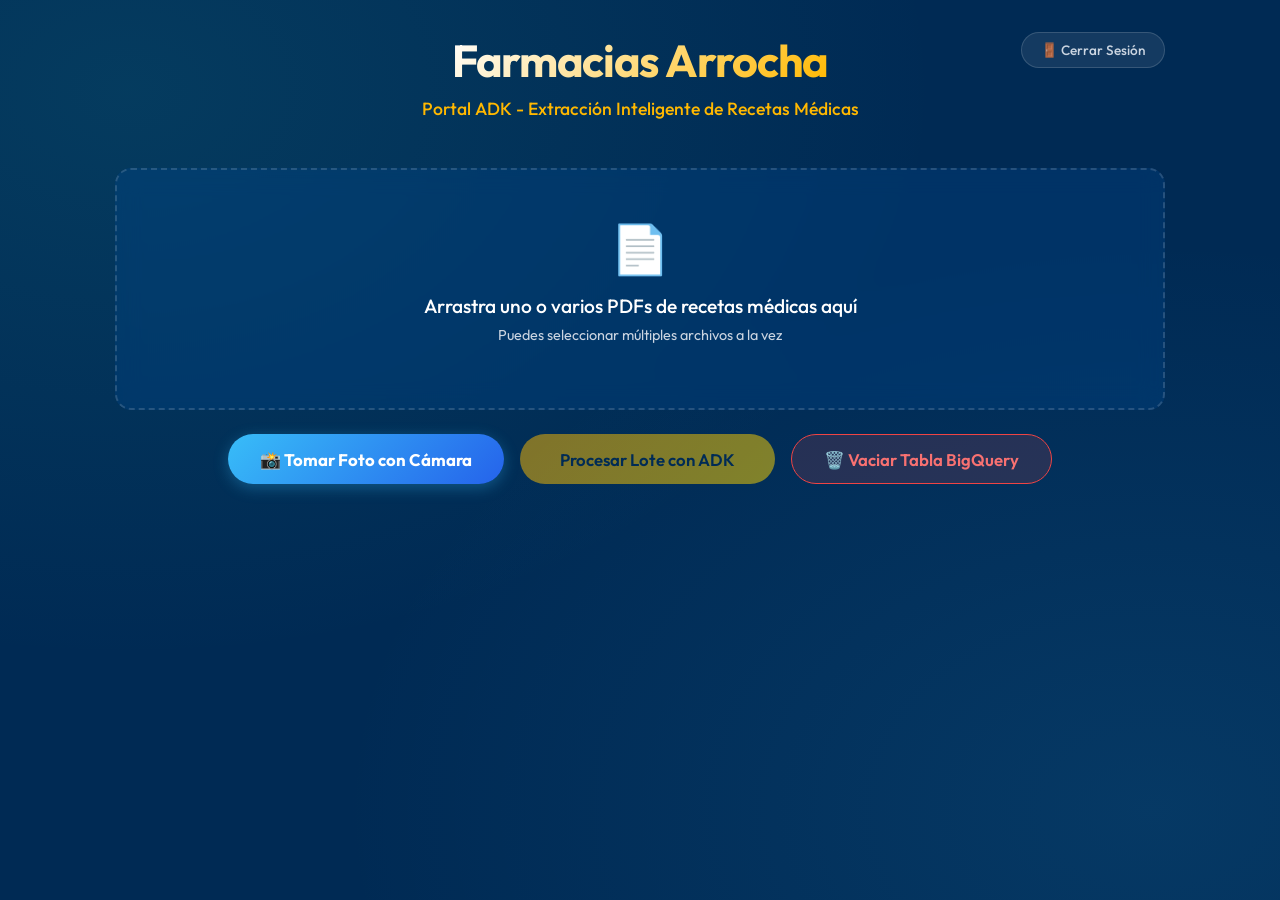
==== RecetaMedica_Generico/templates/dashboard.html @ 06818620 "Agregar configuración de proyecto y actualizar readme" ====
<!DOCTYPE html>
<html lang="es">
<head>
    <meta charset="UTF-8">
    <meta name="viewport" content="width=device-width, initial-scale=1.0">
    <title>ADK Portal - Extracción Inteligente por Lotes</title>
    <!-- Google Fonts -->
    <link rel="preconnect" href="https://fonts.googleapis.com">
    <link rel="preconnect" href="https://fonts.gstatic.com" crossorigin>
    <link href="https://fonts.googleapis.com/css2?family=Outfit:wght@300;400;500;600;700&display=swap" rel="stylesheet">
    <style>
        :root {
            --bg: #002a54;
            --surface: rgba(0, 75, 147, 0.3);
            --surface-card: rgba(0, 75, 147, 0.45);
            --border: rgba(255, 255, 255, 0.15);
            --border-hover: rgba(255, 184, 0, 0.6);
            --text-main: #ffffff;
            --text-muted: #cbd5e1;
            --primary: #ffb800;
            --primary-glow: rgba(255, 184, 0, 0.35);
            --accent: #38bdf8;
            --success: #34d399;
            --radius: 16px;
            --transition: all 0.3s cubic-bezier(0.4, 0, 0.2, 1);
        }

        * {
            box-sizing: border-box;
            margin: 0;
            padding: 0;
            font-family: 'Outfit', sans-serif;
        }

        body {
            background-color: var(--bg);
            color: var(--text-main);
            min-height: 100vh;
            display: flex;
            flex-direction: column;
            align-items: center;
            padding: 2rem 1rem;
            overflow-x: hidden;
            background-image: 
                radial-gradient(at 10% 10%, rgba(45, 212, 191, 0.1) 0px, transparent 50%),
                radial-gradient(at 90% 90%, rgba(56, 189, 248, 0.1) 0px, transparent 50%);
            background-attachment: fixed;
        }

        .container {
            width: 100%;
            max-width: 1050px;
            display: flex;
            flex-direction: column;
            gap: 2rem;
        }

        header {
            text-align: center;
            margin-bottom: 1rem;
        }

        h1 {
            font-size: 2.8rem;
            font-weight: 700;
            background: linear-gradient(135deg, #ffffff 0%, #ffb800 100%);
            -webkit-background-clip: text;
            -webkit-text-fill-color: transparent;
            margin-bottom: 0.5rem;
            letter-spacing: -0.03em;
        }

        .subtitle {
            color: var(--text-muted);
            font-size: 1.1rem;
            font-weight: 300;
        }

        /* Glassmorphism Upload Area */
        .upload-panel {
            background: var(--surface);
            backdrop-filter: blur(12px);
            -webkit-backdrop-filter: blur(12px);
            border: 2px dashed var(--border);
            border-radius: var(--radius);
            padding: 3rem 2rem;
            text-align: center;
            cursor: pointer;
            transition: var(--transition);
            position: relative;
            overflow: hidden;
            width: 100%;
        }

        .upload-panel:hover, .upload-panel.dragover {
            border-color: var(--primary);
            background: rgba(20, 29, 49, 0.85);
            box-shadow: 0 0 25px var(--primary-glow);
            transform: translateY(-2px);
        }

        .upload-icon {
            font-size: 3rem;
            margin-bottom: 1rem;
            display: inline-block;
            transition: var(--transition);
        }

        .upload-panel:hover .upload-icon {
            transform: scale(1.1);
        }

        .file-input {
            position: absolute;
            top: 0;
            left: 0;
            width: 100%;
            height: 100%;
            opacity: 0;
            cursor: pointer;
        }

        .file-list {
            margin-top: 1rem;
            font-weight: 500;
            color: var(--primary);
            display: flex;
            flex-direction: column;
            gap: 0.3rem;
            font-size: 0.95rem;
        }

        .btn-main {
            background: linear-gradient(135deg, var(--primary) 0%, #ffd700 100%);
            color: #002a54;
            border: none;
            padding: 0.85rem 2.5rem;
            font-size: 1.05rem;
            font-weight: 600;
            border-radius: 100px;
            cursor: pointer;
            transition: var(--transition);
            box-shadow: 0 4px 15px var(--primary-glow);
            margin-top: 1.5rem;
            display: inline-flex;
            align-items: center;
            gap: 0.5rem;
        }

        .btn-main:hover {
            transform: translateY(-2px);
            box-shadow: 0 6px 20px rgba(45, 212, 191, 0.4);
            filter: brightness(1.05);
        }

        .btn-main:disabled {
            opacity: 0.5;
            cursor: not-allowed;
            transform: none;
            box-shadow: none;
        }

        .btn-camera {
            background: linear-gradient(135deg, #38bdf8 0%, #2563eb 100%);
            color: #ffffff;
            border: none;
            padding: 0.85rem clamp(1.2rem, 3vw, 2rem);
            font-size: clamp(0.95rem, 3vw, 1.05rem);
            font-weight: 700;
            border-radius: 100px;
            cursor: pointer;
            transition: var(--transition);
            box-shadow: 0 4px 15px rgba(56, 189, 248, 0.3);
            display: inline-flex;
            align-items: center;
            gap: 0.5rem;
        }
        .btn-camera:hover { transform: translateY(-2px); filter: brightness(1.1); box-shadow: 0 6px 20px rgba(56, 189, 248, 0.5); }

        .btn-clear {
            background: rgba(239, 68, 68, 0.15);
            color: #f87171;
            border: 1px solid #ef4444;
            padding: 0.85rem 2rem;
            font-size: 1.05rem;
            font-weight: 600;
            border-radius: 100px;
            cursor: pointer;
            transition: var(--transition);
            display: inline-flex;
            align-items: center;
            gap: 0.5rem;
        }
        .btn-clear:hover {
            background: #ef4444;
            color: #ffffff;
            box-shadow: 0 4px 15px rgba(239, 68, 68, 0.4);
            transform: translateY(-2px);
        }

        .logout-btn {
            background: rgba(255, 255, 255, 0.08);
            border: 1px solid var(--border);
            color: var(--text-muted);
            padding: 0.5rem 1.2rem;
            border-radius: 100px;
            cursor: pointer;
            font-size: 0.85rem;
            font-weight: 500;
            transition: var(--transition);
        }

        .logout-btn:hover {
            background: rgba(239, 68, 68, 0.15);
            color: #f87171;
            border-color: #ef4444;
        }

        /* Spinner and Status */
        .loader-wrapper {
            display: none;
            flex-direction: column;
            align-items: center;
            gap: 1rem;
            margin: 2.5rem 0;
        }

        .spinner {
            width: 50px;
            height: 50px;
            border: 3px solid var(--border);
            border-top-color: var(--primary);
            border-radius: 50%;
            animation: spin 1s linear infinite;
            box-shadow: 0 0 15px var(--primary-glow);
        }

        @keyframes spin {
            to { transform: rotate(360deg); }
        }

        .status-text {
            color: var(--accent);
            font-weight: 500;
            font-size: 1.1rem;
            animation: pulse 2s cubic-bezier(0.4, 0, 0.6, 1) infinite;
        }

        @keyframes pulse {
            0%, 100% { opacity: 1; }
            50% { opacity: 0.5; }
        }

        /* Results Layout */
        .results-container {
            display: flex;
            flex-direction: column;
            gap: 2rem;
            width: 100%;
        }

        .results-header {
            font-size: 1.4rem;
            font-weight: 600;
            color: var(--primary);
            border-bottom: 1px solid var(--border);
            padding-bottom: 0.8rem;
            display: flex;
            align-items: center;
            justify-content: space-between;
        }

        .recipe-card {
            background: rgba(20, 28, 48, 0.6);
            border: 1px solid var(--border);
            border-radius: var(--radius);
            padding: 1.5rem;
            display: flex;
            flex-direction: column;
            gap: 1.25rem;
            animation: fadeIn 0.5s ease-out forwards;
            box-shadow: 0 8px 25px rgba(0,0,0,0.15);
        }

        @keyframes fadeIn {
            from { opacity: 0; transform: translateY(15px); }
            to { opacity: 1; transform: translateY(0); }
        }

        .recipe-card-header {
            display: flex;
            justify-content: space-between;
            align-items: center;
            font-size: 1.1rem;
            font-weight: 600;
            color: var(--accent);
            border-bottom: 1px solid rgba(255,255,255,0.04);
            padding-bottom: 0.75rem;
        }

        .grid-info {
            display: grid;
            grid-template-columns: repeat(auto-fit, minmax(200px, 1fr));
            gap: 1rem;
        }

        .info-card {
            background: var(--surface-card);
            border: 1px solid rgba(255,255,255,0.03);
            border-radius: 10px;
            padding: 1rem;
        }

        .info-label {
            font-size: 0.75rem;
            color: var(--text-muted);
            text-transform: uppercase;
            letter-spacing: 0.05em;
            margin-bottom: 0.3rem;
            font-weight: 500;
        }

        .info-value {
            font-size: 1.1rem;
            font-weight: 600;
            color: var(--text-main);
        }

        /* Table Styling */
        .table-container {
            border: 1px solid rgba(255,255,255,0.05);
            border-radius: 12px;
            overflow-x: auto;
            background: rgba(13, 18, 30, 0.5);
            width: 100%;
        }

        .table-title {
            background: rgba(255,255,255,0.02);
            padding: 0.75rem 1.25rem;
            font-size: 0.85rem;
            font-weight: 600;
            color: var(--text-muted);
            border-bottom: 1px solid rgba(255,255,255,0.04);
        }

        .badge-bq {
            background: rgba(52, 211, 153, 0.15);
            color: var(--success);
            border: 1px solid rgba(52, 211, 153, 0.3);
            padding: 0.25rem 0.75rem;
            border-radius: 100px;
            font-size: 0.75rem;
            font-weight: 600;
        }

        .badge-err {
            background: rgba(239, 68, 68, 0.15);
            color: #f87171;
            border: 1px solid rgba(239, 68, 68, 0.3);
            padding: 0.25rem 0.75rem;
            border-radius: 100px;
            font-size: 0.75rem;
            font-weight: 600;
        }

        table {
            width: 100%;
            border-collapse: collapse;
            text-align: left;
        }

        th {
            padding: 0.75rem 1.25rem;
            color: var(--text-muted);
            font-size: 0.8rem;
            font-weight: 500;
            text-transform: uppercase;
            letter-spacing: 0.05em;
            border-bottom: 1px solid rgba(255,255,255,0.04);
            background: rgba(0,0,0,0.15);
        }

        td {
            padding: 0.85rem 1.25rem;
            border-bottom: 1px solid rgba(255,255,255,0.02);
            color: var(--text-main);
            font-size: 0.9rem;
        }

        tr:last-child td {
            border-bottom: none;
        }

        .bq-log {
            font-size: 0.85rem;
            color: var(--success);
            background: rgba(52, 211, 153, 0.05);
            padding: 0.75rem 1rem;
            border-radius: 8px;
            border-left: 3px solid var(--success);
        }

        .bq-log-err {
            font-size: 0.85rem;
            color: #f87171;
            background: rgba(239, 68, 68, 0.05);
            padding: 0.75rem 1rem;
            border-radius: 8px;
            border-left: 3px solid #ef4444;
        }
    </style>
</head>
<body>

<div class="container">
    <header style="position: relative; display: flex; flex-direction: column; align-items: center;">
        <button id="logoutBtn" class="logout-btn" style="position: absolute; top: 0; right: 0; display: inline-flex; align-items: center; gap: 0.4rem;">🚪 Cerrar Sesión</button>
        <h1>Farmacias Arrocha</h1>
        <p class="subtitle" style="color: var(--primary); font-weight: 500;">Portal ADK - Extracción Inteligente de Recetas Médicas</p>
    </header>

    <main style="display: flex; flex-direction: column; align-items: center; width: 100%;">
        <!-- Área de Carga Múltiple -->
        <div class="upload-panel" id="dropZone">
            <input type="file" id="fileInput" class="file-input" accept=".pdf" multiple>
            <span class="upload-icon">📄</span>
            <p style="font-size: 1.2rem; font-weight: 500; margin-bottom: 0.5rem;">Arrastra uno o varios PDFs de recetas médicas aquí</p>
            <p style="color: var(--text-muted); font-size: 0.9rem;">Puedes seleccionar múltiples archivos a la vez</p>
            <div class="file-list" id="fileListDisplay"></div>
        </div>
        
        <div style="display: flex; gap: 1rem; margin-top: 1.5rem; flex-wrap: wrap; justify-content: center; width: 100%;">
            <button class="btn-camera" id="btnCamera" style="margin-top: 0;">📸 Tomar Foto con Cámara</button>
            <button class="btn-main" id="uploadBtn" style="margin-top: 0;" disabled>Procesar Lote con ADK</button>
            <button class="btn-clear" id="clearTableBtn" style="margin-top: 0;">🗑️ Vaciar Tabla BigQuery</button>
        </div>
        <input type="file" id="cameraInput" accept="image/*" capture="environment" style="display: none;">

        <!-- Animación de Carga -->
        <div class="loader-wrapper" id="loader">
            <div class="spinner"></div>
            <div class="status-text" id="statusText">Procesando lote de recetas con Gemini e insertando en BigQuery...</div>
        </div>

        <!-- Visualización Dinámica de Resultados -->
        <div class="results-container" id="resultsContainer" style="display: none;">
            <div class="results-header">
                <span id="resultsTitle">Resultados del Procesamiento</span>
                <span style="font-size: 0.9rem; color: var(--text-muted);" id="resultsSummary"></span>
            </div>
            <div id="recipesCardsArea" style="display: flex; flex-direction: column; gap: 1.5rem;"></div>
        </div>
    </main>
</div>

<script>
    const dropZone = document.getElementById('dropZone');
    const fileInput = document.getElementById('fileInput');
    const fileListDisplay = document.getElementById('fileListDisplay');
    const uploadBtn = document.getElementById('uploadBtn');
    const loader = document.getElementById('loader');
    const resultsContainer = document.getElementById('resultsContainer');
    const recipesCardsArea = document.getElementById('recipesCardsArea');
    const resultsTitle = document.getElementById('resultsTitle');
    const resultsSummary = document.getElementById('resultsSummary');

    // Evitar comportamiento por defecto en toda la ventana
    ['dragenter', 'dragover', 'dragleave', 'drop'].forEach(eventName => {
        dropZone.addEventListener(eventName, preventDefaults, false);
    });

    function preventDefaults(e) {
        e.preventDefault();
        e.stopPropagation();
    }

    ['dragenter', 'dragover'].forEach(eventName => {
        dropZone.addEventListener(eventName, () => dropZone.classList.add('dragover'), false);
    });

    ['dragleave', 'drop'].forEach(eventName => {
        dropZone.addEventListener(eventName, () => dropZone.classList.remove('dragover'), false);
    });

    dropZone.addEventListener('drop', handleDrop, false);
    fileInput.addEventListener('change', handleFiles, false);

    const btnCamera = document.getElementById('btnCamera');
    const cameraInput = document.getElementById('cameraInput');
    btnCamera.addEventListener('click', (e) => {
        e.stopPropagation();
        cameraInput.click();
    });
    cameraInput.addEventListener('change', () => {
        if (cameraInput.files.length) {
            selectedFiles.push(cameraInput.files[0]);
            actualizarVistaArchivos();
        }
    });

    let selectedFiles = [];

    function handleDrop(e) {
        const dt = e.dataTransfer;
        if (dt.files.length) {
            const newFiles = Array.from(dt.files);
            selectedFiles = [...selectedFiles, ...newFiles];
            actualizarVistaArchivos();
        }
    }

    function handleFiles() {
        const newFiles = Array.from(fileInput.files);
        selectedFiles = [...selectedFiles, ...newFiles];
        actualizarVistaArchivos();
    }

    function actualizarVistaArchivos() {
        fileListDisplay.innerHTML = '';
        
        if (selectedFiles.length) {
            const countText = document.createElement('div');
            countText.style.color = 'var(--text-main)';
            countText.style.fontWeight = '600';
            countText.style.marginBottom = '0.5rem';
            countText.textContent = `📁 ${selectedFiles.length} archivo(s) listo(s) para extraer:`;
            fileListDisplay.appendChild(countText);

            // Listar hasta 5 nombres y un resumen si hay más
            selectedFiles.slice(0, 5).forEach(file => {
                const item = document.createElement('div');
                item.style.color = 'var(--primary)';
                item.textContent = `• ${file.name}`;
                fileListDisplay.appendChild(item);
            });

            if (selectedFiles.length > 5) {
                const extra = document.createElement('div');
                extra.style.color = 'var(--text-muted)';
                extra.textContent = `...y ${selectedFiles.length - 5} archivo(s) más.`;
                fileListDisplay.appendChild(extra);
            }

            uploadBtn.disabled = false;
            uploadBtn.textContent = `Procesar ${selectedFiles.length} Receta(s) con ADK`;
        } else {
            uploadBtn.disabled = true;
            uploadBtn.textContent = 'Procesar Lote con ADK';
        }
    }

    uploadBtn.addEventListener('click', async () => {
        if (!selectedFiles.length) return;

        // Resetear vista
        resultsContainer.style.display = 'none';
        recipesCardsArea.innerHTML = '';
        loader.style.display = 'flex';
        uploadBtn.disabled = true;
        dropZone.style.pointerEvents = 'none';
        dropZone.style.opacity = '0.5';

        const formData = new FormData();
        selectedFiles.forEach(file => {
            formData.append('archivos', file);
        });

        try {
            const response = await fetch('/api/procesar_lote', {
                method: 'POST',
                body: formData
            });

            const data = await response.json();

            if (response.ok) {
                renderBatchResults(data);
            } else {
                alert(`Error en el servidor: ${data.message || 'Fallo general'}`);
            }
        } catch (error) {
            alert(`Error de red: ${error.message}`);
        } finally {
            loader.style.display = 'none';
            uploadBtn.disabled = false;
            dropZone.style.pointerEvents = 'auto';
            dropZone.style.opacity = '1';
        }
    });

    const clearTableBtn = document.getElementById('clearTableBtn');
    clearTableBtn.addEventListener('click', async () => {
        if (!confirm('⚠️ ¿Estás absolutamente seguro de vaciar todos los registros de prescripciones de prueba en BigQuery?')) return;
        
        clearTableBtn.disabled = true;
        const originalText = clearTableBtn.innerHTML;
        clearTableBtn.innerHTML = '⏳ Limpiando tabla...';

        try {
            const res = await fetch('/api/limpiar_tabla', { method: 'POST' });
            const data = await res.json();
            if (res.ok && data.status === 'success') {
                alert('✅ ¡La tabla de BigQuery ha sido limpiada exitosamente!');
                resultsContainer.style.display = 'none';
                recipesCardsArea.innerHTML = '';
            } else {
                alert(`❌ Error al limpiar la tabla: ${data.message}`);
            }
        } catch (e) {
            alert(`❌ Error de red: ${e.message}`);
        } finally {
            clearTableBtn.disabled = false;
            clearTableBtn.innerHTML = originalText;
        }
    });

    function renderBatchResults(resList) {
        resultsTitle.textContent = `Lote Procesado (${resList.length} archivo(s))`;
        const exitosos = resList.filter(r => r.status === 'success').length;
        resultsSummary.textContent = `${exitosos} guardado(s) en BigQuery | ${resList.length - exitosos} con error`;
        
        resList.forEach((res, idx) => {
            const card = document.createElement('div');
            card.className = 'recipe-card';

            const isSuccess = res.status === 'success';
            const badge = isSuccess ? 
                '<span class="badge-bq">✓ Guardado en BigQuery</span>' : 
                '<span class="badge-err">✕ Error en Procesamiento</span>';

            let infoHtml = '';
            let tableHtml = '';

            if (isSuccess && res.data) {
                const rec = res.data;
                infoHtml = `
                    <div class="grid-info">
                        <div class="info-card">
                            <div class="info-label">Paciente</div>
                            <div class="info-value">${rec.nombre_paciente || '-'}</div>
                        </div>
                        <div class="info-card">
                            <div class="info-label">Médico</div>
                            <div class="info-value">${rec.nombre_medico || '-'}</div>
                        </div>
                        <div class="info-card">
                            <div class="info-label">Fecha</div>
                            <div class="info-value">${rec.fecha || '-'}</div>
                        </div>
                        <div class="info-card">
                            <div class="info-label">Diagnóstico</div>
                            <div class="info-value">${rec.diagnostico || '-'}</div>
                        </div>
                    </div>
                `;

                let medRows = '';
                if (rec.medicamentos && rec.medicamentos.length) {
                    rec.medicamentos.forEach(m => {
                        medRows += `
                            <tr>
                                <td style="font-weight:500; color:var(--primary);">${m.nombre || '-'}</td>
                                <td>${m.dosis || '-'}</td>
                                <td>${m.frecuencia || '-'}</td>
                                <td>${m.duracion || '-'}</td>
                            </tr>
                        `;
                    });
                } else {
                    medRows = '<tr><td colspan="4" style="text-align:center; color:var(--text-muted);">No se hallaron medicamentos detallados</td></tr>';
                }

                let clinicasSugeridas = rec.clinicas_sugeridas || ['Clínica Arrocha Central'];
                let clinicasOptions = clinicasSugeridas.map(c => `<option value="${c}">${c}</option>`).join('');
                let clinicaBoxHtml = `
                    <div class="clinica-box" style="background: rgba(255,184,0,0.1); border: 1px solid var(--primary); border-radius: 12px; padding: 1rem; margin-bottom: 1.5rem;">
                        <div style="font-weight: 700; color: var(--primary); margin-bottom: 0.5rem;">🏥 Inferencia de Clínica (Sugerida por IA)</div>
                        <p style="font-size: 0.85rem; color: var(--text-muted); margin-bottom: 0.5rem;">Basándose en el historial del doctor prescriptor, elija el consultorio:</p>
                        <select class="combo-clinica" style="width: 100%; padding: 0.6rem 1rem; background: #001b38; color: #fff; border: 1px solid var(--primary); border-radius: 8px; font-size: 0.95rem; margin-bottom: 0.5rem;">
                            ${clinicasOptions}
                        </select>
                        <button style="background: var(--primary); color: #002a54; font-weight: 700; padding: 0.4rem 1.2rem; border: none; border-radius: 100px; cursor: pointer; font-size: 0.85rem; margin-top: 0.5rem;" onclick="confirmarClinicaSeleccion(this, '${res.archivo}')">Confirmar Centro Clínico</button>
                        <span class="status-clinica" style="margin-left: 0.8rem; font-size: 0.85rem; color: var(--success); font-weight: 600;"></span>
                    </div>
                `;

                tableHtml = `
                    ${clinicaBoxHtml}
                    <div class="table-container">
                        <div class="table-title">Listado de Medicamentos Prescritos</div>
                        <table>
                            <thead>
                                <tr>
                                    <th>Medicamento</th>
                                    <th>Dosis</th>
                                    <th>Frecuencia</th>
                                    <th>Duración</th>
                                </tr>
                            </thead>
                            <tbody>${medRows}</tbody>
                        </table>
                    </div>
                `;
            }

            const logClass = isSuccess ? 'bq-log' : 'bq-log-err';

            card.innerHTML = `
                <div class="recipe-card-header">
                    <span>📄 Archivo: ${res.archivo}</span>
                    ${badge}
                </div>
                ${infoHtml}
                ${tableHtml}
                <div class="${logClass}">${res.message}</div>
            `;

            recipesCardsArea.appendChild(card);
        });

        resultsContainer.style.display = 'flex';
    }

    async function confirmarClinicaSeleccion(btn, archivo) {
        const container = btn.parentElement;
        const select = container.querySelector('.combo-clinica');
        const status = container.querySelector('.status-clinica');
        btn.disabled = true;
        btn.textContent = '⏳ Sincronizando con BigQuery...';

        const formData = new FormData();
        formData.append('archivo', archivo);
        formData.append('clinica', select.value);

        try {
            const res = await fetch('/api/confirmar_clinica', { method: 'POST', body: formData });
            const data = await res.json();
            if (res.ok && data.status === 'success') {
                status.textContent = `✓ Confirmado en BigQuery: ${select.value}`;
                btn.textContent = '✓ Selección Guardada';
                btn.disabled = true;
                btn.style.opacity = '0.6';
                btn.style.cursor = 'default';
                select.disabled = true;
            } else {
                alert(`Error al guardar en BigQuery: ${data.message}`);
                btn.disabled = false;
                btn.textContent = 'Confirmar Centro Clínico';
            }
        } catch (e) {
            alert(`Error de conexión: ${e.message}`);
            btn.disabled = false;
            btn.textContent = 'Confirmar Centro Clínico';
        }
    }

    const logoutBtn = document.getElementById('logoutBtn');
    if (logoutBtn) {
        logoutBtn.addEventListener('click', async () => {
            if (!confirm('¿Seguro que desea cerrar sesión?')) return;
            try {
                const res = await fetch('/api/logout', { method: 'POST' });
                if (res.ok) {
                    window.location.reload();
                } else {
                    alert('Error al cerrar sesión');
                }
            } catch (e) {
                alert('Error de conexión al cerrar sesión');
            }
        });
    }
</script>
</body>
</html>
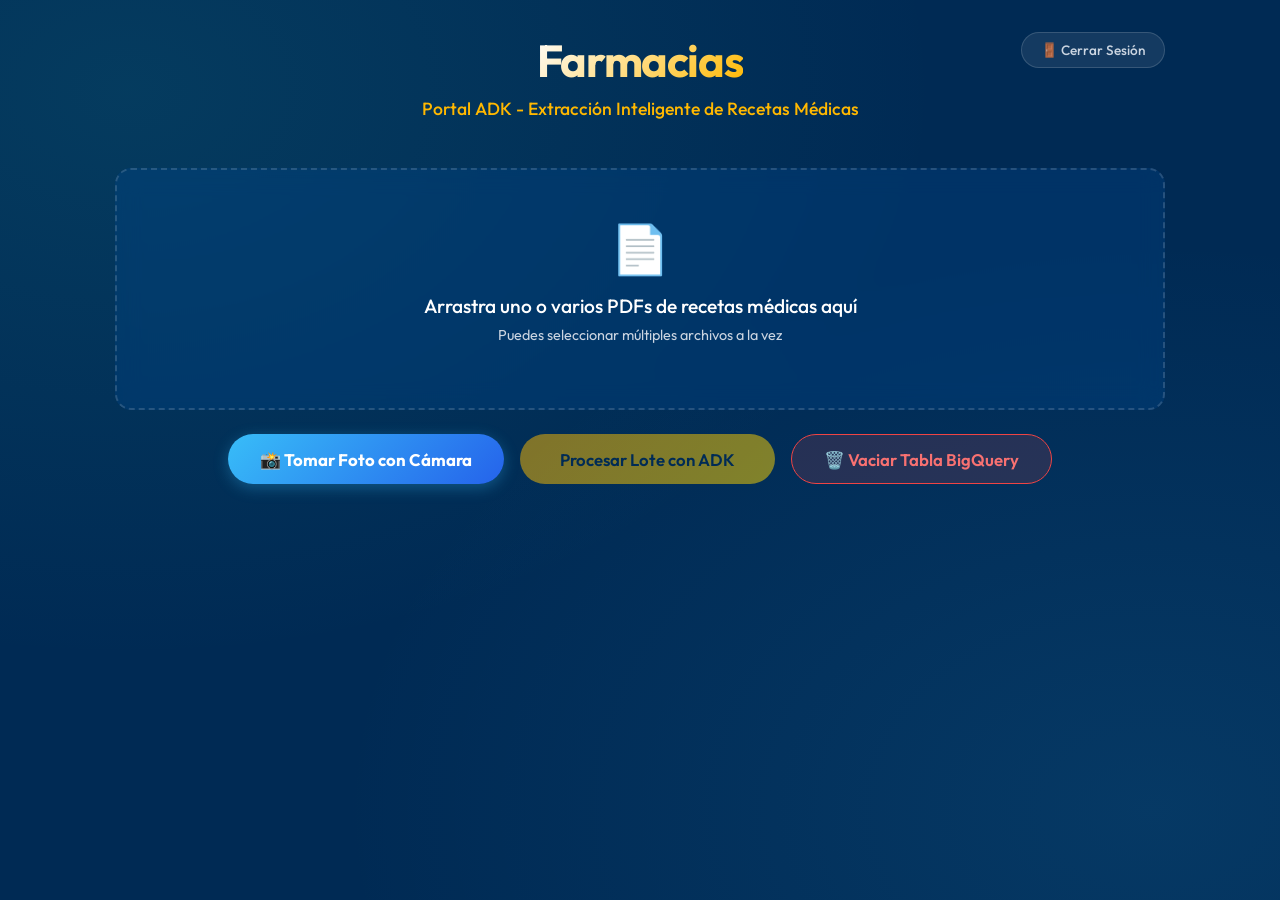
==== commit cdf9539b: "Exp" ====
--- a/RecetaMedica_Generico/templates/dashboard.html
+++ b/RecetaMedica_Generico/templates/dashboard.html
@@ -416,7 +416,7 @@
 <div class="container">
     <header style="position: relative; display: flex; flex-direction: column; align-items: center;">
         <button id="logoutBtn" class="logout-btn" style="position: absolute; top: 0; right: 0; display: inline-flex; align-items: center; gap: 0.4rem;">🚪 Cerrar Sesión</button>
-        <h1>Farmacias Arrocha</h1>
+        <h1>Farmacias </h1>
         <p class="subtitle" style="color: var(--primary); font-weight: 500;">Portal ADK - Extracción Inteligente de Recetas Médicas</p>
     </header>
 
@@ -671,7 +671,7 @@
                     medRows = '<tr><td colspan="4" style="text-align:center; color:var(--text-muted);">No se hallaron medicamentos detallados</td></tr>';
                 }
 
-                let clinicasSugeridas = rec.clinicas_sugeridas || ['Clínica Arrocha Central'];
+                let clinicasSugeridas = rec.clinicas_sugeridas || ['Clínica  Central'];
                 let clinicasOptions = clinicasSugeridas.map(c => `<option value="${c}">${c}</option>`).join('');
                 let clinicaBoxHtml = `
                     <div class="clinica-box" style="background: rgba(255,184,0,0.1); border: 1px solid var(--primary); border-radius: 12px; padding: 1rem; margin-bottom: 1.5rem;">
